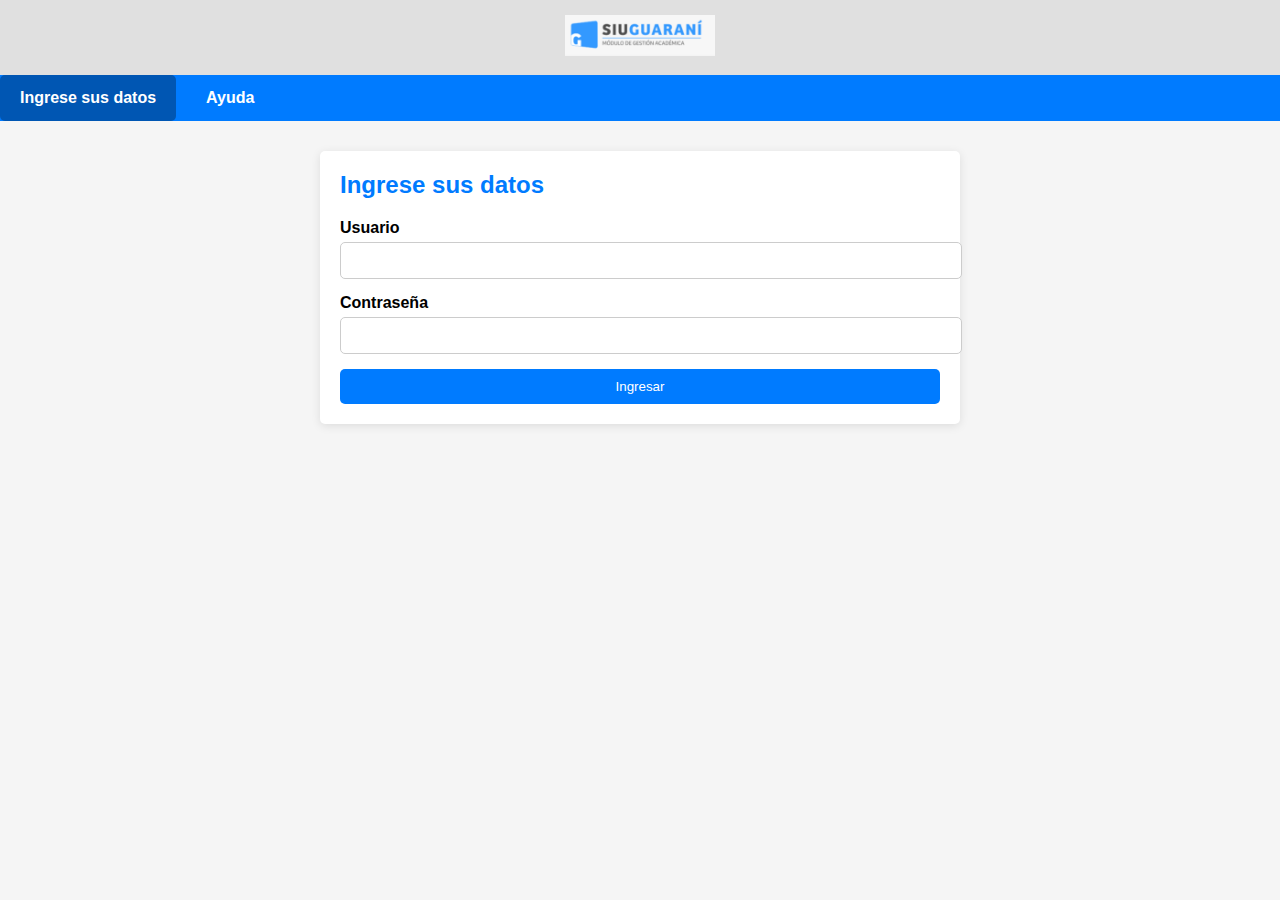
==== index.html @ f827759b "ok" ====
<!DOCTYPE html>
<html lang="es">
<head>
    <meta charset="UTF-8">
    <meta name="viewport" content="width=device-width, initial-scale=1.0">
    <title>Formulario SIU Guaraní</title>
    <link rel="stylesheet" href="styles.css">
</head>
<body>
    <!-- Encabezado con logo -->
    <header class="header">
        <a href="index.html">
            <img src="guarani.png" alt="Logo SIU Guaraní" class="logo">
        </a>
    </header>

    <!-- Barra de navegación -->
    <nav class="nav-bar">
        <ul>
            <li class="active"><a href="index.html">Ingrese sus datos</a></li>
            <li><a href="ayuda.html">Ayuda</a></li>
        </ul>
    </nav>

    <!-- Contenido principal - Formulario de autenticación -->
    <div class="container">
        <h2>Ingrese sus datos</h2>
        <form>
            <label for="usuario">Usuario</label>
            <input type="text" id="usuario" name="usuario" required>

            <label for="contrasena">Contraseña</label>
            <input type="password" id="contrasena" name="contrasena" required>

            <button type="submit">Ingresar</button>
        </form>
    </div>
</body>
</html>
---- styles.css ----
/* Estilos generales */
body {
    font-family: Arial, sans-serif;
    margin: 0;
    padding: 0;
    background-color: #f5f5f5;
}

/* Encabezado */
.header {
    background-color: #e0e0e0;
    padding: 15px;
    text-align: center;
}

.header .logo {
    max-width: 150px;
    transition: transform 0.3s;
}

.header .logo:hover {
    transform: scale(1.1);
}

/* Barra de navegación */
.nav-bar {
    background-color: #007bff;
    overflow: hidden;
    display: flex;
    justify-content: flex-start; /* Mantiene el contenido alineado a la izquierda */
}

.nav-bar ul {
    list-style-type: none;
    padding: 0;
    margin: 0;
    display: flex;
    /* margin-left eliminado */
}

.nav-bar ul li {
    margin-right: 10px;
}

.nav-bar ul li a {
    display: block;
    color: white;
    padding: 14px 20px;
    text-decoration: none;
    font-weight: bold;
}

.nav-bar ul li a:hover,
.nav-bar ul li.active a {
    background-color: #0056b3;
    color: #fff;
    border-radius: 5px;
}

/* Contenedor principal */
.container {
    margin: 30px auto;
    width: 80%;
    max-width: 600px;
    background-color: #fff;
    padding: 20px;
    border-radius: 5px;
    box-shadow: 0 2px 10px rgba(0,0,0,0.1);
}

h2 {
    margin-top: 0;
    color: #007bff;
}

/* Formularios */
form {
    display: flex;
    flex-direction: column;
}

form label {
    margin-bottom: 5px;
    font-weight: bold;
}

form input, form textarea {
    padding: 10px;
    margin-bottom: 15px;
    border: 1px solid #ccc;
    border-radius: 5px;
    width: 100%;
}

form button {
    padding: 10px;
    background-color: #007bff;
    color: white;
    border: none;
    border-radius: 5px;
    cursor: pointer;
    transition: background-color 0.3s;
}

form button:hover {
    background-color: #0056b3;
}
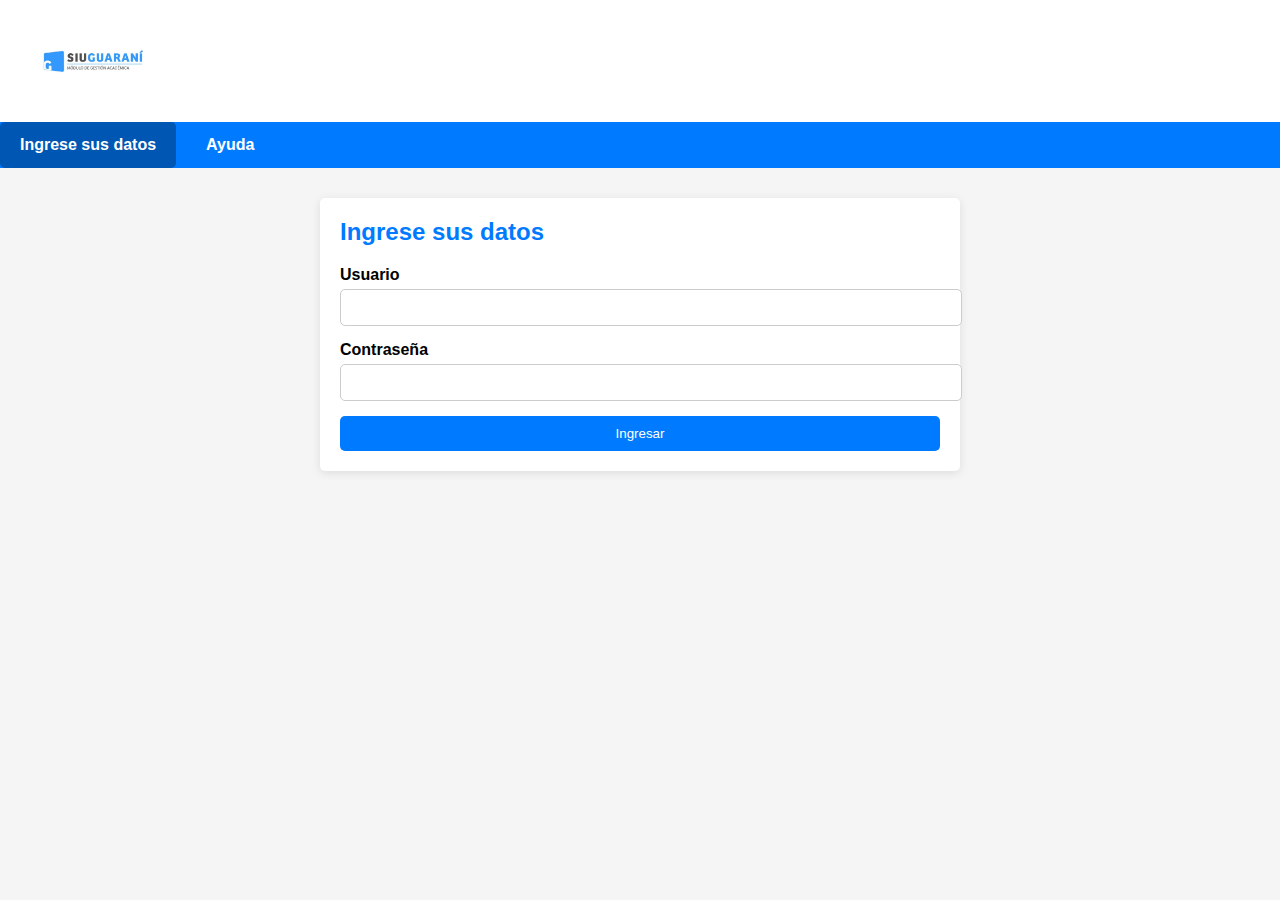
==== commit 3e407125: "ok" ====
--- a/index.html
+++ b/index.html
@@ -10,7 +10,7 @@
     <!-- Encabezado con logo -->
     <header class="header">
         <a href="index.html">
-            <img src="guarani.png" alt="Logo SIU Guaraní" class="logo">
+            <img src="logo.jpg" alt="Logo SIU Guaraní" class="logo">
         </a>
     </header>
 
--- a/styles.css
+++ b/styles.css
@@ -8,9 +8,10 @@
 
 /* Encabezado */
 .header {
-    background-color: #e0e0e0;
+    background-color: #ffffff; /* Fondo blanco */
     padding: 15px;
-    text-align: center;
+    text-align: left; /* Alinea el contenido a la izquierda */
+    padding-left: 20px; /* Añade espacio a la izquierda para que no esté al borde */
 }
 
 .header .logo {
@@ -35,7 +36,7 @@
     padding: 0;
     margin: 0;
     display: flex;
-    /* margin-left eliminado */
+    align-items: center; /* Centra verticalmente los elementos en la barra */
 }
 
 .nav-bar ul li {
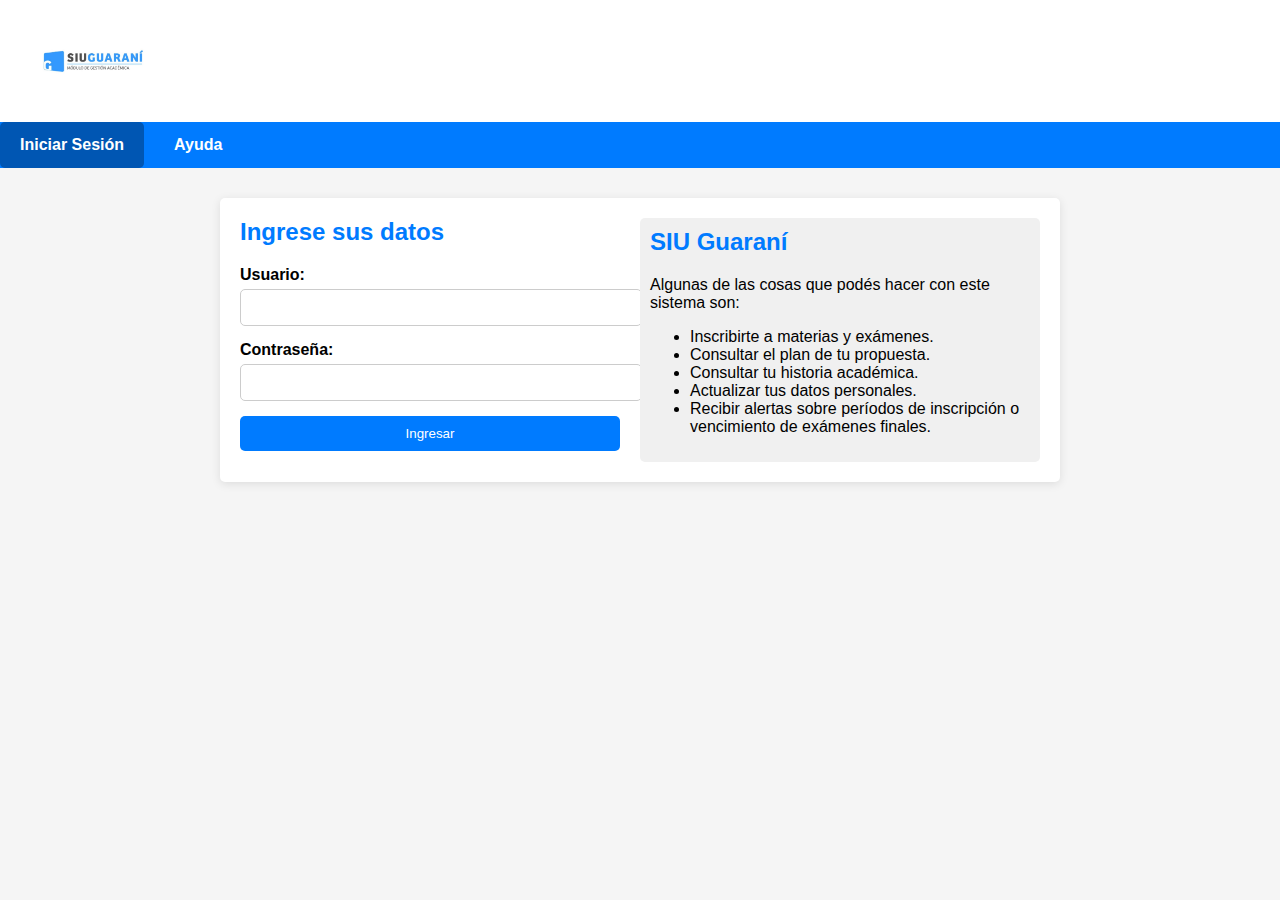
==== commit d861c9cc: "dale" ====
--- a/index.html
+++ b/index.html
@@ -3,37 +3,53 @@
 <head>
     <meta charset="UTF-8">
     <meta name="viewport" content="width=device-width, initial-scale=1.0">
-    <title>Formulario SIU Guaraní</title>
+    <title>SIU Guaraní</title>
     <link rel="stylesheet" href="styles.css">
 </head>
 <body>
-    <!-- Encabezado con logo -->
-    <header class="header">
+
+    <!-- Encabezado -->
+    <div class="header">
         <a href="index.html">
-            <img src="logo.jpg" alt="Logo SIU Guaraní" class="logo">
+            <img src="logo.jpg" alt="SIU Guaraní Logo" class="logo">
         </a>
-    </header>
+    </div>
 
     <!-- Barra de navegación -->
-    <nav class="nav-bar">
+    <div class="nav-bar">
         <ul>
-            <li class="active"><a href="index.html">Ingrese sus datos</a></li>
-            <li><a href="ayuda.html">Ayuda</a></li>
+            <li class="active"><a href="#login">Iniciar Sesión</a></li>
+            <li><a href="#ayuda">Ayuda</a></li>
         </ul>
-    </nav>
+    </div>
 
-    <!-- Contenido principal - Formulario de autenticación -->
+    <!-- Contenedor principal -->
     <div class="container">
-        <h2>Ingrese sus datos</h2>
-        <form>
-            <label for="usuario">Usuario</label>
-            <input type="text" id="usuario" name="usuario" required>
+        <div id="login" class="form-container">
+            <h2>Ingrese sus datos</h2>
+            <form>
+                <label for="usuario">Usuario:</label>
+                <input type="text" id="usuario" name="usuario" required>
 
-            <label for="contrasena">Contraseña</label>
-            <input type="password" id="contrasena" name="contrasena" required>
+                <label for="contraseña">Contraseña:</label>
+                <input type="password" id="contraseña" name="contraseña" required>
 
-            <button type="submit">Ingresar</button>
-        </form>
+                <button type="submit">Ingresar</button>
+            </form>
+        </div>
+
+        <div class="info-container">
+            <h2>SIU Guaraní</h2>
+            <p>Algunas de las cosas que podés hacer con este sistema son:</p>
+            <ul>
+                <li>Inscribirte a materias y exámenes.</li>
+                <li>Consultar el plan de tu propuesta.</li>
+                <li>Consultar tu historia académica.</li>
+                <li>Actualizar tus datos personales.</li>
+                <li>Recibir alertas sobre períodos de inscripción o vencimiento de exámenes finales.</li>
+            </ul>
+        </div>
     </div>
+
 </body>
-</html>+</html>
--- a/styles.css
+++ b/styles.css
@@ -60,13 +60,26 @@
 
 /* Contenedor principal */
 .container {
+    display: flex; /* Hacer el contenedor flex para alinear elementos en paralelo */
     margin: 30px auto;
     width: 80%;
-    max-width: 600px;
+    max-width: 800px; /* Aumentar el ancho para acomodar ambos cuadros */
     background-color: #fff;
     padding: 20px;
     border-radius: 5px;
     box-shadow: 0 2px 10px rgba(0,0,0,0.1);
+}
+
+.form-container {
+    flex: 1; /* Permitir que el formulario use el espacio disponible */
+    margin-right: 20px; /* Espacio entre el formulario y el cuadro de información */
+}
+
+.info-container {
+    flex: 1; /* Permitir que la información use el espacio disponible */
+    padding: 10px;
+    background-color: #f0f0f0; /* Fondo gris claro para el cuadro de información */
+    border-radius: 5px;
 }
 
 h2 {
@@ -90,7 +103,7 @@
     margin-bottom: 15px;
     border: 1px solid #ccc;
     border-radius: 5px;
-    width: 100%;
+    width: 100%; /* Asegura que los formularios ocupen el 100% de su contenedor */
 }
 
 form button {
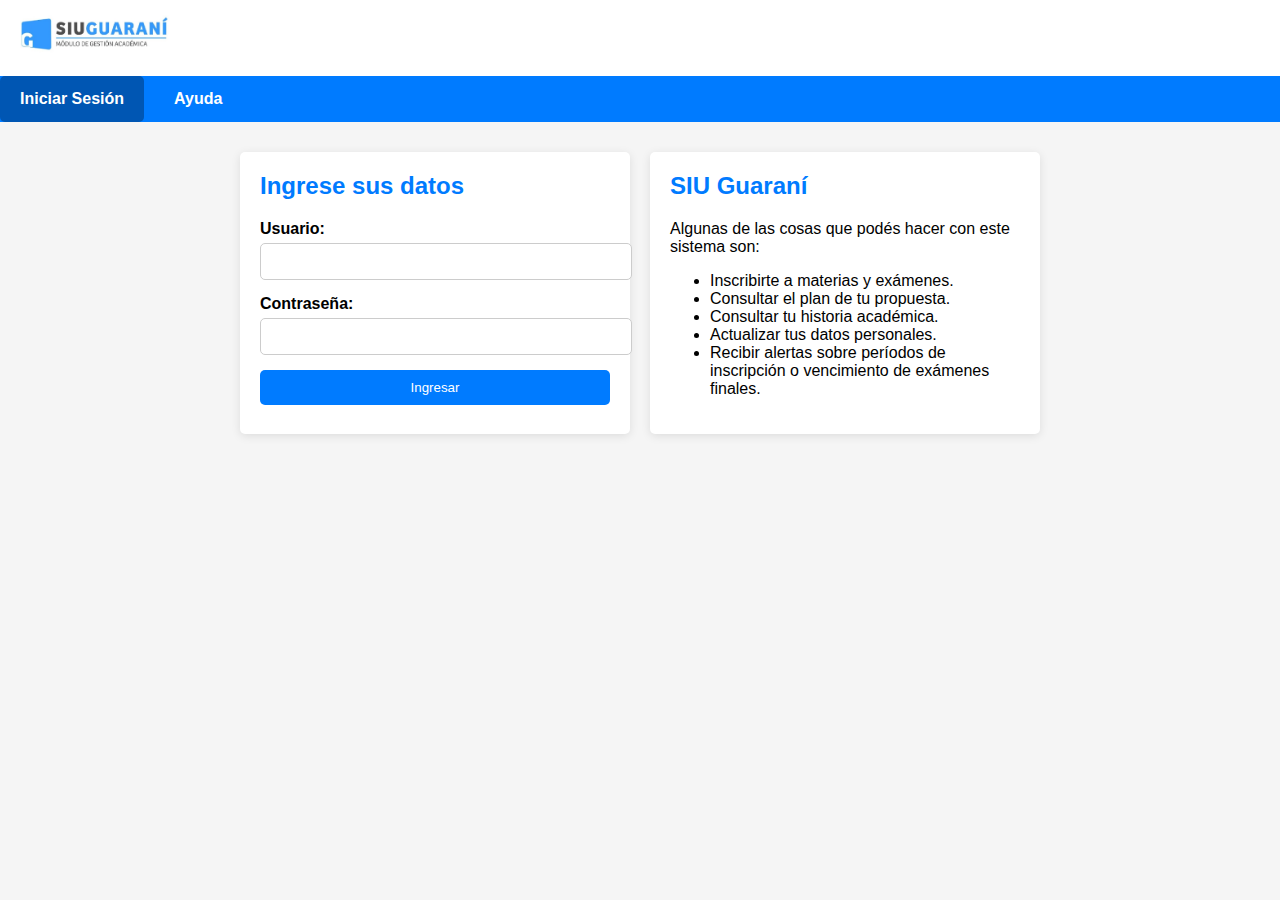
==== commit 148093b5: "dale" ====
--- a/index.html
+++ b/index.html
@@ -19,7 +19,7 @@
     <div class="nav-bar">
         <ul>
             <li class="active"><a href="#login">Iniciar Sesión</a></li>
-            <li><a href="#ayuda">Ayuda</a></li>
+            <li><a href="ayuda.html">Ayuda</a></li>
         </ul>
     </div>
 
--- a/styles.css
+++ b/styles.css
@@ -3,7 +3,7 @@
     font-family: Arial, sans-serif;
     margin: 0;
     padding: 0;
-    background-color: #f5f5f5;
+    background-color: #f5f5f5; /* Fondo gris claro para el body */
 }
 
 /* Encabezado */
@@ -64,22 +64,20 @@
     margin: 30px auto;
     width: 80%;
     max-width: 800px; /* Aumentar el ancho para acomodar ambos cuadros */
-    background-color: #fff;
+}
+
+/* Contenedor para los formularios y el cuadro de información */
+.form-container, .info-container {
+    flex: 1; /* Permitir que ambos usen el espacio disponible */
     padding: 20px;
+    background-color: #ffffff; /* Fondo blanco para ambos */
     border-radius: 5px;
     box-shadow: 0 2px 10px rgba(0,0,0,0.1);
-}
-
-.form-container {
-    flex: 1; /* Permitir que el formulario use el espacio disponible */
-    margin-right: 20px; /* Espacio entre el formulario y el cuadro de información */
+    margin-right: 20px; /* Espacio entre ambos */
 }
 
 .info-container {
-    flex: 1; /* Permitir que la información use el espacio disponible */
-    padding: 10px;
-    background-color: #f0f0f0; /* Fondo gris claro para el cuadro de información */
-    border-radius: 5px;
+    margin-right: 0; /* El último cuadro no necesita margen derecho */
 }
 
 h2 {
